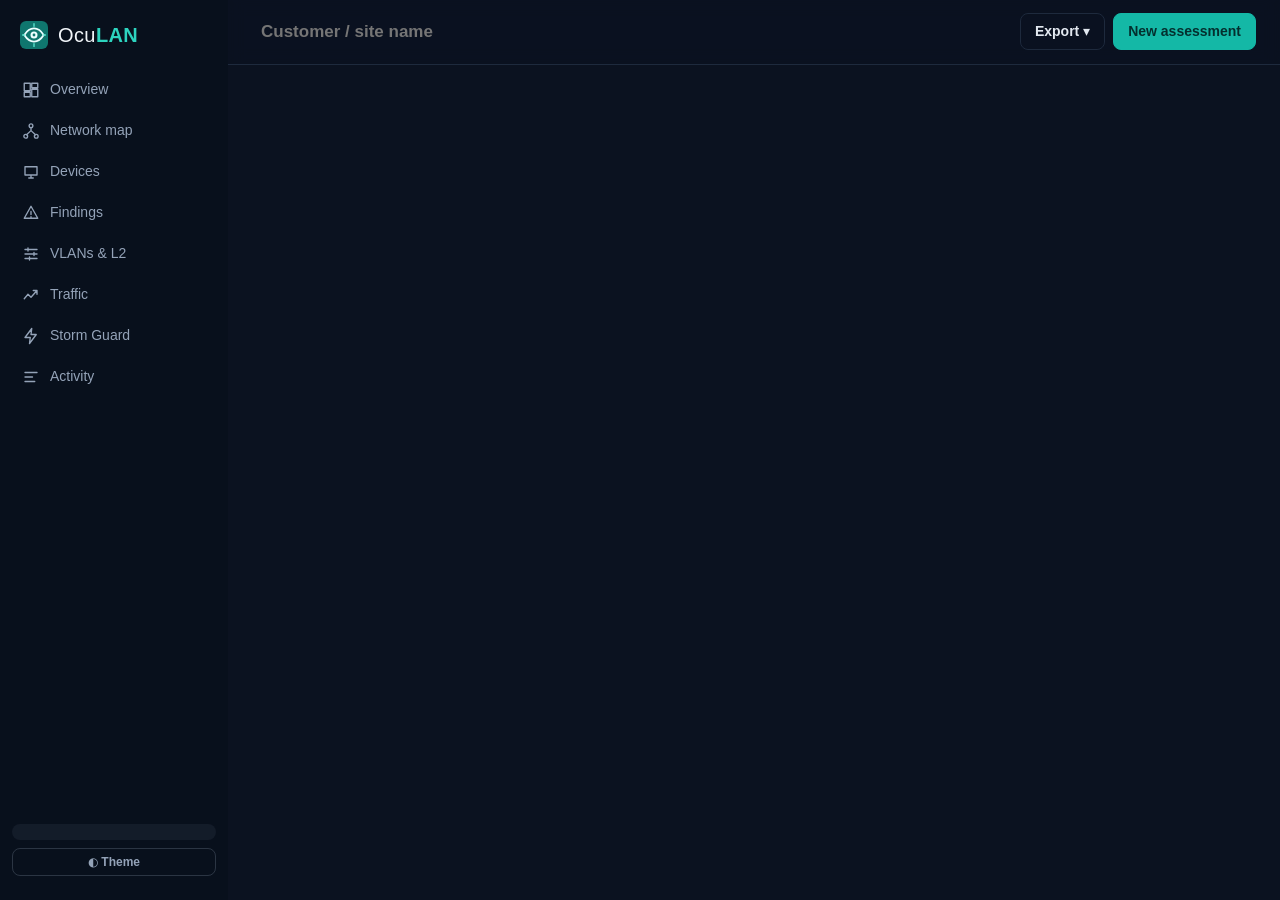
==== internal/ui/static/index.html @ 69bcc1b0 "Rewrite OcuLAN as a single-binary Go network assessment tool Replace the Google AI Studio React prot" ====
<!doctype html>
<html lang="en" data-theme="dark">
<head>
<meta charset="utf-8">
<meta name="viewport" content="width=device-width, initial-scale=1">
<title>OcuLAN</title>
<link rel="icon" href="logo.svg" type="image/svg+xml">
<link rel="stylesheet" href="style.css">
<script>try{var t=localStorage.getItem('oculan-theme');if(t)document.documentElement.dataset.theme=t;}catch(e){}</script>
</head>
<body>
<div class="shell">
  <aside class="side" id="side">
    <a class="brand" href="#/overview">
      <img src="logo.svg" alt="" width="28" height="28">
      <span>Ocu<b>LAN</b></span>
    </a>
    <nav id="nav">
      <a href="#/overview" data-v="overview"><svg viewBox="0 0 24 24"><path d="M3 13h8V3H3zM13 21h8V11h-8zM3 21h8v-6H3zM13 3v6h8V3z"/></svg>Overview</a>
      <a href="#/map" data-v="map"><svg viewBox="0 0 24 24"><circle cx="12" cy="5" r="2.5"/><circle cx="5" cy="19" r="2.5"/><circle cx="19" cy="19" r="2.5"/><path d="M12 7.5v4M12 11.5l-6 5.5M12 11.5l6 5.5"/></svg>Network map</a>
      <a href="#/devices" data-v="devices"><svg viewBox="0 0 24 24"><path d="M4 5h16v11H4zM9 20h6M12 16v4"/></svg>Devices<span class="count" id="nav-devices"></span></a>
      <a href="#/findings" data-v="findings"><svg viewBox="0 0 24 24"><path d="M12 3l9 16H3zM12 10v4M12 17v.5"/></svg>Findings<span class="count" id="nav-findings"></span></a>
      <a href="#/l2" data-v="l2"><svg viewBox="0 0 24 24"><path d="M4 6h16M4 12h16M4 18h16M8 4v4M16 10v4M10 16v4"/></svg>VLANs &amp; L2</a>
      <a href="#/traffic" data-v="traffic"><svg viewBox="0 0 24 24"><path d="M3 17l5-6 4 4 8-9M15 6h5v5"/></svg>Traffic</a>
      <a href="#/storm" data-v="storm"><svg viewBox="0 0 24 24"><path d="M13 2L4 14h7l-1 8 9-12h-7z"/></svg>Storm Guard<span class="dot" id="nav-storm"></span></a>
      <a href="#/activity" data-v="activity"><svg viewBox="0 0 24 24"><path d="M4 6h16M4 12h10M4 18h13"/></svg>Activity</a>
    </nav>
    <div class="side-foot">
      <div id="cap-pill" class="pill"></div>
      <button class="ghost small" id="theme-btn" title="Toggle light/dark">◐ Theme</button>
      <div class="ver" id="ver"></div>
    </div>
  </aside>

  <main>
    <header class="top">
      <button class="ghost icon-only" id="menu-btn" aria-label="Menu">☰</button>
      <div class="site">
        <input id="site-name" placeholder="Customer / site name" aria-label="Site name" autocomplete="off">
      </div>
      <div class="scanbar" id="scanbar" hidden>
        <div class="scan-text"><b id="scan-phase"></b> <span id="scan-msg"></span></div>
        <div class="progress"><i id="scan-prog"></i></div>
      </div>
      <div class="actions">
        <div class="menu-wrap">
          <button class="ghost" id="export-btn">Export ▾</button>
          <div class="menu" id="export-menu" hidden>
            <a href="/api/export/report.html" target="_blank" rel="noopener">Open report</a>
            <a href="/api/export/report.html?download=1">Download report (.html)</a>
            <a href="/api/export/devices.csv">Devices (.csv)</a>
            <a href="/api/export/findings.csv">Findings (.csv)</a>
            <a href="/api/export/session.json">Session data (.json)</a>
          </div>
        </div>
        <button class="danger" id="stop-btn" hidden>Stop</button>
        <button class="primary" id="scan-btn">New assessment</button>
      </div>
    </header>
    <section id="view" class="view"></section>
  </main>
</div>

<div class="drawer" id="drawer" hidden>
  <div class="drawer-head">
    <div><h2 id="dr-title"></h2><div class="muted" id="dr-sub"></div></div>
    <button class="ghost icon-only" id="dr-close" aria-label="Close">✕</button>
  </div>
  <div class="tabs" id="dr-tabs"></div>
  <div class="drawer-body" id="dr-body"></div>
</div>

<div class="modal-bg" id="modal" hidden>
  <form class="modal" id="scan-form" autocomplete="off">
    <div class="modal-head"><h2>New assessment</h2><button type="button" class="ghost icon-only" id="modal-close" aria-label="Close">✕</button></div>
    <div class="modal-body">
      <div class="grid2">
        <label>Site / customer<input name="site" placeholder="Acme Dental, Main St"></label>
        <label>Interface<select name="interface" id="f-iface"></select></label>
      </div>
      <label>Targets <span class="muted">CIDRs, ranges or IPs: e.g. 10.0.0.0/24, 10.0.5.1-50</span>
        <textarea name="targets" rows="2" id="f-targets"></textarea></label>
      <div class="grid2">
        <label>SNMP communities <span class="muted">comma separated</span><input name="communities" value="public, private"></label>
        <label>TCP ports
          <select name="ports">
            <option value="default">Assessment set (~60 ports)</option>
            <option value="top">Extended (1–1024 + assessment set)</option>
            <option value="none">None (discovery only)</option>
          </select>
        </label>
      </div>
      <details>
        <summary>SNMPv3 credentials</summary>
        <div class="grid3">
          <label>User<input name="v3user"></label>
          <label>Auth<select name="v3auth"><option>SHA</option><option>SHA256</option><option>SHA512</option><option>MD5</option></select></label>
          <label>Auth password<input name="v3authpass" type="password"></label>
          <label>Privacy<select name="v3priv"><option>AES</option><option>AES256</option><option>AES192</option><option>DES</option></select></label>
          <label>Privacy password<input name="v3privpass" type="password"></label>
        </div>
        <p class="muted small">Credentials stay in memory only and are never written to session files or reports.</p>
      </details>
      <div class="grid2">
        <label>Passive listening window
          <select name="passive">
            <option value="60">1 minute</option>
            <option value="180" selected>3 minutes (catches DHCP, LLDP, STP)</option>
            <option value="600">10 minutes</option>
            <option value="0">Don't wait</option>
          </select>
        </label>
        <label>Sweep rate<select name="rate"><option value="200">Gentle (200 pps)</option><option value="400" selected>Normal (400 pps)</option><option value="1000">Fast (1000 pps)</option></select></label>
      </div>
      <label class="check"><input type="checkbox" name="zero"> <span><b>Zero-footprint mode</b>: listen only, never transmit a packet (sensitive networks)</span></label>
      <div id="f-caps" class="note"></div>
    </div>
    <div class="modal-foot">
      <button type="button" class="ghost" id="modal-cancel">Cancel</button>
      <button type="submit" class="primary">Start assessment</button>
    </div>
  </form>
</div>

<div id="toasts" class="toasts"></div>
<script src="map.js"></script>
<script src="app.js"></script>
</body>
</html>
---- internal/ui/static/style.css ----
:root {
  --bg: #f4f6f9; --panel: #ffffff; --panel2: #f8fafc; --ink: #0f172a; --muted: #64748b; --line: #e2e8f0;
  --side: #0b1f2a; --side-ink: #cbd5e1; --side-active: #14b8a6;
  --accent: #0f766e; --accent2: #14b8a6; --accent-ink: #ffffff;
  --critical: #b91c1c; --high: #dc2626; --medium: #d97706; --low: #2563eb; --info: #64748b; --ok: #16a34a;
  --map-bg: #f8fafc; --map-text: #1e293b; --map-line: #94a3b8;
  --shadow: 0 1px 2px rgba(15,23,42,.06), 0 4px 16px rgba(15,23,42,.06);
  --radius: 12px;
  color-scheme: light;
}
:root[data-theme="dark"] {
  --bg: #0b1220; --panel: #111a2b; --panel2: #0f1726; --ink: #e2e8f0; --muted: #94a3b8; --line: #1e2a3d;
  --side: #08101c; --side-ink: #94a3b8; --side-active: #2dd4bf;
  --accent: #14b8a6; --accent2: #2dd4bf; --accent-ink: #042f2e;
  --map-bg: #0d1524; --map-text: #cbd5e1; --map-line: #3b4b63;
  --shadow: 0 1px 2px rgba(0,0,0,.3), 0 6px 20px rgba(0,0,0,.25);
  color-scheme: dark;
}
* { box-sizing: border-box; }
html, body { height: 100%; }
body { margin: 0; background: var(--bg); color: var(--ink); font: 14px/1.5 -apple-system, BlinkMacSystemFont, "Segoe UI", Roboto, Helvetica, Arial, sans-serif; -webkit-font-smoothing: antialiased; }
a { color: var(--accent); }
button, input, select, textarea { font: inherit; color: inherit; }
.muted { color: var(--muted); }
.small { font-size: 12px; }
.mono { font-family: ui-monospace, SFMono-Regular, Menlo, Consolas, monospace; font-size: 12.5px; }
[hidden] { display: none !important; }

/* shell */
.shell { display: grid; grid-template-columns: 228px 1fr; min-height: 100vh; }
.side { background: var(--side); color: var(--side-ink); display: flex; flex-direction: column; position: sticky; top: 0; height: 100vh; padding: 16px 12px; z-index: 30; }
.brand { display: flex; align-items: center; gap: 10px; color: #f1f5f9; text-decoration: none; font-size: 20px; letter-spacing: .02em; padding: 4px 8px 18px; }
.brand b { color: var(--side-active); }
nav a { display: flex; align-items: center; gap: 10px; color: var(--side-ink); text-decoration: none; padding: 9px 10px; border-radius: 8px; margin: 2px 0; font-weight: 500; }
nav a svg { width: 18px; height: 18px; fill: none; stroke: currentColor; stroke-width: 1.8; stroke-linecap: round; stroke-linejoin: round; flex: none; }
nav a:hover { background: rgba(148,163,184,.1); color: #f1f5f9; }
nav a.active { background: rgba(45,212,191,.14); color: var(--side-active); }
nav .count { margin-left: auto; font-size: 11px; background: rgba(148,163,184,.18); padding: 0 7px; border-radius: 999px; }
nav .dot { margin-left: auto; width: 8px; height: 8px; border-radius: 50%; background: transparent; }
nav .dot.ok { background: var(--ok); } nav .dot.warning { background: var(--medium); } nav .dot.storm { background: var(--critical); animation: pulse 1s infinite; }
@keyframes pulse { 50% { opacity: .3; } }
.side-foot { margin-top: auto; display: grid; gap: 8px; font-size: 12px; }
.side-foot .pill { font-size: 11.5px; line-height: 1.35; padding: 8px 10px; border-radius: 8px; background: rgba(148,163,184,.08); }
.side-foot .ver { opacity: .6; padding: 0 4px; }
main { min-width: 0; display: flex; flex-direction: column; }
.top { position: sticky; top: 0; z-index: 20; display: flex; align-items: center; gap: 14px; padding: 12px 24px; background: color-mix(in srgb, var(--bg) 88%, transparent); backdrop-filter: blur(8px); border-bottom: 1px solid var(--line); }
.site input { background: transparent; border: 1px solid transparent; border-radius: 8px; padding: 6px 8px; font-size: 17px; font-weight: 650; width: 300px; max-width: 40vw; }
.site input:hover, .site input:focus { border-color: var(--line); background: var(--panel); outline: none; }
.scanbar { flex: 1; min-width: 160px; }
.scan-text { font-size: 12.5px; white-space: nowrap; overflow: hidden; text-overflow: ellipsis; }
.progress { height: 6px; background: var(--line); border-radius: 3px; overflow: hidden; margin-top: 4px; }
.progress i { display: block; height: 100%; background: linear-gradient(90deg, var(--accent), var(--accent2)); width: 0; transition: width .4s; }
.actions { margin-left: auto; display: flex; gap: 8px; align-items: center; }
.view { padding: 22px 24px 48px; }
#menu-btn { display: none; }

/* buttons */
button { cursor: pointer; border-radius: 8px; padding: 7px 14px; border: 1px solid var(--line); background: var(--panel); font-weight: 550; }
button:hover { border-color: var(--muted); }
button.primary { background: var(--accent); border-color: var(--accent); color: var(--accent-ink); }
button.primary:hover { filter: brightness(1.08); }
button.danger { background: var(--high); border-color: var(--high); color: #fff; }
button.ghost { background: transparent; }
button.small { padding: 4px 10px; font-size: 12px; }
button.icon-only { padding: 4px 10px; }
.side button.ghost { color: var(--side-ink); border-color: rgba(148,163,184,.25); }
button:disabled { opacity: .5; cursor: default; }
.menu-wrap { position: relative; }
.menu { position: absolute; right: 0; top: calc(100% + 6px); background: var(--panel); border: 1px solid var(--line); border-radius: 10px; box-shadow: var(--shadow); min-width: 220px; padding: 6px; z-index: 40; }
.menu a { display: block; padding: 8px 10px; border-radius: 6px; color: var(--ink); text-decoration: none; }
.menu a:hover { background: var(--panel2); }

/* cards */
.grid { display: grid; gap: 16px; }
.cols-4 { grid-template-columns: repeat(4, minmax(0,1fr)); }
.cols-3 { grid-template-columns: repeat(3, minmax(0,1fr)); }
.cols-2 { grid-template-columns: repeat(2, minmax(0,1fr)); }
.span-2 { grid-column: span 2; } .span-3 { grid-column: span 3; }
.card { background: var(--panel); border: 1px solid var(--line); border-radius: var(--radius); padding: 16px 18px; box-shadow: var(--shadow); min-width: 0; }
.card h3 { margin: 0 0 12px; font-size: 13px; text-transform: uppercase; letter-spacing: .07em; color: var(--muted); font-weight: 650; display: flex; align-items: center; gap: 8px; }
.card h3 .right { margin-left: auto; text-transform: none; letter-spacing: 0; font-weight: 500; }
.kpi .v { font-size: 30px; font-weight: 750; line-height: 1.1; }
.kpi .l { color: var(--muted); font-size: 12.5px; }
.kpi .s { font-size: 12px; margin-top: 4px; }
.score { display: flex; align-items: center; gap: 18px; }
.score .grade { font-size: 46px; font-weight: 800; line-height: 1; }
.empty { text-align: center; padding: 48px 20px; color: var(--muted); }
.empty h2 { color: var(--ink); margin: 10px 0 6px; }
.hero { display: grid; grid-template-columns: 1.2fr 1fr; gap: 24px; align-items: center; background: linear-gradient(135deg, color-mix(in srgb, var(--accent) 18%, var(--panel)), var(--panel)); border: 1px solid var(--line); border-radius: 16px; padding: 28px; }
.hero h1 { margin: 0 0 8px; font-size: 26px; }
.hero ul { margin: 10px 0 0; padding-left: 18px; color: var(--muted); }

/* tables */
.table-wrap { overflow: auto; border: 1px solid var(--line); border-radius: 10px; background: var(--panel); }
table { width: 100%; border-collapse: collapse; font-size: 13px; }
th, td { text-align: left; padding: 8px 10px; border-bottom: 1px solid var(--line); vertical-align: top; }
th { position: sticky; top: 0; background: var(--panel2); font-weight: 600; font-size: 12px; color: var(--muted); text-transform: uppercase; letter-spacing: .05em; cursor: pointer; white-space: nowrap; z-index: 1; }
tr.clickable { cursor: pointer; }
tr.clickable:hover td { background: var(--panel2); }
tr.dim td { opacity: .55; }
td .sub { color: var(--muted); font-size: 12px; }
.toolbar { display: flex; gap: 10px; align-items: center; flex-wrap: wrap; margin-bottom: 12px; }
.toolbar input[type=search] { background: var(--panel); border: 1px solid var(--line); border-radius: 8px; padding: 7px 10px; min-width: 240px; }
.chips { display: flex; gap: 6px; flex-wrap: wrap; }
.chip { border: 1px solid var(--line); background: var(--panel); border-radius: 999px; padding: 3px 10px; font-size: 12px; cursor: pointer; display: inline-flex; gap: 6px; align-items: center; }
.chip.on { background: var(--accent); color: var(--accent-ink); border-color: var(--accent); }
.tdot { width: 9px; height: 9px; border-radius: 50%; display: inline-block; flex: none; }

/* severity */
.sev { display: inline-block; padding: 1px 8px; border-radius: 999px; font-size: 10.5px; font-weight: 700; text-transform: uppercase; letter-spacing: .05em; color: #fff; white-space: nowrap; }
.sev.critical { background: var(--critical); } .sev.high { background: var(--high); } .sev.medium { background: var(--medium); } .sev.low { background: var(--low); } .sev.info { background: var(--info); }
.sevbar { display: flex; height: 10px; border-radius: 5px; overflow: hidden; background: var(--line); }
.sevbar i { display: block; }
.finding { border: 1px solid var(--line); border-left: 4px solid var(--info); border-radius: 10px; padding: 14px 16px; background: var(--panel); margin-bottom: 12px; }
.finding.critical { border-left-color: var(--critical); } .finding.high { border-left-color: var(--high); } .finding.medium { border-left-color: var(--medium); } .finding.low { border-left-color: var(--low); }
.finding h4 { margin: 0; font-size: 15px; }
.finding .fix { background: color-mix(in srgb, var(--accent) 10%, transparent); border-radius: 8px; padding: 8px 10px; margin-top: 8px; font-size: 13px; }
.finding .devs { display: flex; flex-wrap: wrap; gap: 6px; margin-top: 10px; }
.finding .devs a { font-size: 12px; text-decoration: none; border: 1px solid var(--line); border-radius: 6px; padding: 2px 8px; color: var(--ink); }
.finding .devs a:hover { border-color: var(--accent); }

/* bars */
.bars .row { display: grid; grid-template-columns: 130px 1fr 60px; gap: 10px; align-items: center; margin: 6px 0; font-size: 13px; }
.bars .track { height: 8px; background: var(--line); border-radius: 4px; overflow: hidden; }
.bars .track i { display: block; height: 100%; border-radius: 4px; background: var(--accent); }
.bars .num { text-align: right; font-variant-numeric: tabular-nums; }
.list { list-style: none; margin: 0; padding: 0; }
.list li { display: flex; gap: 10px; padding: 7px 0; border-bottom: 1px solid var(--line); align-items: baseline; font-size: 13px; }
.list li:last-child { border-bottom: 0; }
.list .t { color: var(--muted); font-size: 11.5px; white-space: nowrap; font-variant-numeric: tabular-nums; }
.status { display: inline-flex; align-items: center; gap: 6px; font-size: 13px; }
.status::before { content: ""; width: 8px; height: 8px; border-radius: 50%; background: var(--muted); }
.status.ok::before { background: var(--ok); } .status.warn::before { background: var(--medium); } .status.bad::before { background: var(--critical); }

/* map */
.mapbox { position: relative; height: calc(100vh - 150px); min-height: 460px; background: var(--map-bg); border: 1px solid var(--line); border-radius: var(--radius); overflow: hidden; }
.mapbox .ctrl { position: absolute; top: 12px; left: 12px; display: flex; gap: 8px; flex-wrap: wrap; z-index: 2; }
.mapbox .ctrl input { background: var(--panel); border: 1px solid var(--line); border-radius: 8px; padding: 6px 10px; }
.legend { position: absolute; bottom: 12px; left: 12px; background: color-mix(in srgb, var(--panel) 92%, transparent); border: 1px solid var(--line); border-radius: 10px; padding: 8px 12px; font-size: 11.5px; display: flex; flex-wrap: wrap; gap: 6px 12px; max-width: calc(100% - 24px); z-index: 2; }
.legend span { display: inline-flex; align-items: center; gap: 5px; }
#mapsvg { position: absolute; inset: 0; }

/* charts */
canvas.chart { width: 100%; height: 220px; display: block; }
.storm-state { font-size: 22px; font-weight: 800; letter-spacing: .04em; }
.storm-state.ok { color: var(--ok); } .storm-state.warning { color: var(--medium); } .storm-state.storm { color: var(--critical); animation: pulse 1s infinite; }

/* drawer */
.drawer { position: fixed; top: 0; right: 0; bottom: 0; width: min(620px, 100vw); background: var(--panel); border-left: 1px solid var(--line); box-shadow: -10px 0 40px rgba(0,0,0,.25); z-index: 60; display: flex; flex-direction: column; }
.drawer-head { display: flex; gap: 12px; align-items: flex-start; padding: 18px 20px 8px; }
.drawer-head h2 { margin: 0; font-size: 19px; }
.drawer-head button { margin-left: auto; }
.tabs { display: flex; gap: 2px; padding: 0 16px; border-bottom: 1px solid var(--line); overflow-x: auto; }
.tabs button { border: 0; border-bottom: 2px solid transparent; border-radius: 0; background: none; padding: 8px 10px; color: var(--muted); white-space: nowrap; }
.tabs button.on { color: var(--accent); border-bottom-color: var(--accent); }
.drawer-body { padding: 16px 20px 40px; overflow: auto; }
dl.kv { display: grid; grid-template-columns: 140px 1fr; gap: 6px 14px; margin: 0; font-size: 13px; }
dl.kv dt { color: var(--muted); }
dl.kv dd { margin: 0; word-break: break-word; }
.tag { display: inline-block; font-size: 11px; border: 1px solid var(--line); border-radius: 6px; padding: 0 6px; margin: 0 4px 4px 0; color: var(--muted); }

/* modal */
.modal-bg { position: fixed; inset: 0; background: rgba(2,6,23,.6); z-index: 70; display: flex; align-items: flex-start; justify-content: center; padding: 6vh 16px; overflow: auto; }
.modal { background: var(--panel); border: 1px solid var(--line); border-radius: 16px; width: min(720px, 100%); box-shadow: var(--shadow); }
.modal-head, .modal-foot { display: flex; align-items: center; gap: 10px; padding: 16px 20px; }
.modal-head h2 { margin: 0; font-size: 18px; }
.modal-head button { margin-left: auto; }
.modal-foot { justify-content: flex-end; border-top: 1px solid var(--line); }
.modal-body { padding: 4px 20px 16px; display: grid; gap: 14px; }
.modal label { display: grid; gap: 5px; font-size: 13px; font-weight: 550; }
.modal input, .modal select, .modal textarea { background: var(--panel2); border: 1px solid var(--line); border-radius: 8px; padding: 8px 10px; font-weight: 400; width: 100%; }
.modal textarea { resize: vertical; font-family: ui-monospace, Menlo, Consolas, monospace; font-size: 13px; }
.modal label.check { display: flex; align-items: flex-start; gap: 10px; font-weight: 400; }
.modal label.check input { width: auto; margin-top: 3px; }
.modal details summary { cursor: pointer; font-weight: 550; font-size: 13px; }
.modal details > div { margin-top: 10px; }
.grid2 { display: grid; grid-template-columns: 1fr 1fr; gap: 12px; }
.grid3 { display: grid; grid-template-columns: repeat(3, 1fr); gap: 12px; }
.note { font-size: 12.5px; background: var(--panel2); border: 1px solid var(--line); border-radius: 8px; padding: 10px 12px; }
.note.warn { border-color: color-mix(in srgb, var(--medium) 50%, var(--line)); }

/* phases */
.phases { display: grid; gap: 6px; }
.phase { display: grid; grid-template-columns: 18px 150px 1fr 60px; gap: 10px; align-items: center; font-size: 13px; }
.phase .ic { width: 12px; height: 12px; border-radius: 50%; border: 2px solid var(--line); }
.phase.done .ic { background: var(--ok); border-color: var(--ok); }
.phase.running .ic { border-color: var(--accent); border-top-color: transparent; animation: spin .8s linear infinite; }
.phase.skipped .ic { background: var(--line); }
.phase.error .ic { background: var(--critical); border-color: var(--critical); }
@keyframes spin { to { transform: rotate(360deg); } }

/* toasts */
.toasts { position: fixed; right: 16px; bottom: 16px; display: grid; gap: 8px; z-index: 90; max-width: min(420px, calc(100vw - 32px)); }
.toast { background: var(--panel); border: 1px solid var(--line); border-left: 4px solid var(--accent); border-radius: 10px; padding: 10px 14px; box-shadow: var(--shadow); font-size: 13px; animation: slide .25s ease-out; }
.toast.high, .toast.critical { border-left-color: var(--critical); }
.toast.medium { border-left-color: var(--medium); }
@keyframes slide { from { transform: translateY(10px); opacity: 0; } }

@media (max-width: 1100px) {
  .cols-4 { grid-template-columns: repeat(2, minmax(0,1fr)); }
  .cols-3 { grid-template-columns: 1fr 1fr; }
  .span-3 { grid-column: span 2; }
}
@media (max-width: 820px) {
  .shell { grid-template-columns: 1fr; }
  .side { position: fixed; left: 0; top: 0; bottom: 0; width: 240px; transform: translateX(-100%); transition: transform .2s; }
  .side.open { transform: none; box-shadow: 10px 0 40px rgba(0,0,0,.4); }
  #menu-btn { display: inline-block; }
  .top { padding: 10px 16px; flex-wrap: wrap; }
  .site input { width: 100%; max-width: none; font-size: 15px; }
  .site { flex: 1; min-width: 0; }
  .scanbar { order: 5; flex-basis: 100%; }
  .view { padding: 16px 16px 40px; }
  .cols-4, .cols-3, .cols-2, .grid2, .grid3, .hero { grid-template-columns: 1fr; }
  .span-2, .span-3 { grid-column: auto; }
  .toolbar input[type=search] { min-width: 0; width: 100%; }
  .phase { grid-template-columns: 18px 1fr 50px; }
  .phase .d { display: none; }
  dl.kv { grid-template-columns: 110px 1fr; }
  .bars .row { grid-template-columns: 100px 1fr 50px; }
}
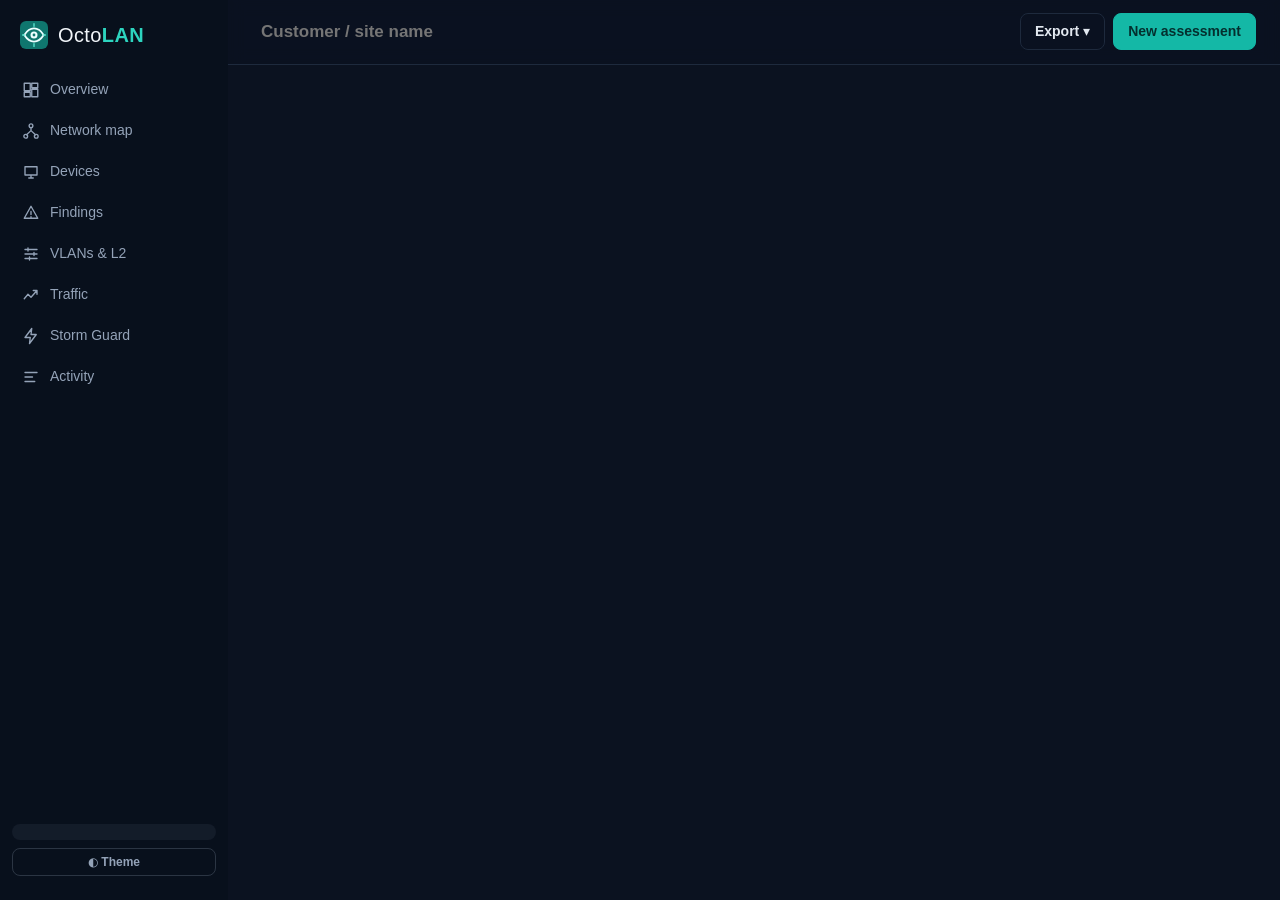
==== commit ea264c33: "Rename OcuLAN to OctoLAN Module path, binary (octolan), CLI text, dashboard, report, data directory " ====
--- a/internal/ui/static/index.html
+++ b/internal/ui/static/index.html
@@ -3,17 +3,17 @@
 <head>
 <meta charset="utf-8">
 <meta name="viewport" content="width=device-width, initial-scale=1">
-<title>OcuLAN</title>
+<title>OctoLAN</title>
 <link rel="icon" href="logo.svg" type="image/svg+xml">
 <link rel="stylesheet" href="style.css">
-<script>try{var t=localStorage.getItem('oculan-theme');if(t)document.documentElement.dataset.theme=t;}catch(e){}</script>
+<script>try{var t=localStorage.getItem('octolan-theme');if(t)document.documentElement.dataset.theme=t;}catch(e){}</script>
 </head>
 <body>
 <div class="shell">
   <aside class="side" id="side">
     <a class="brand" href="#/overview">
       <img src="logo.svg" alt="" width="28" height="28">
-      <span>Ocu<b>LAN</b></span>
+      <span>Octo<b>LAN</b></span>
     </a>
     <nav id="nav">
       <a href="#/overview" data-v="overview"><svg viewBox="0 0 24 24"><path d="M3 13h8V3H3zM13 21h8V11h-8zM3 21h8v-6H3zM13 3v6h8V3z"/></svg>Overview</a>
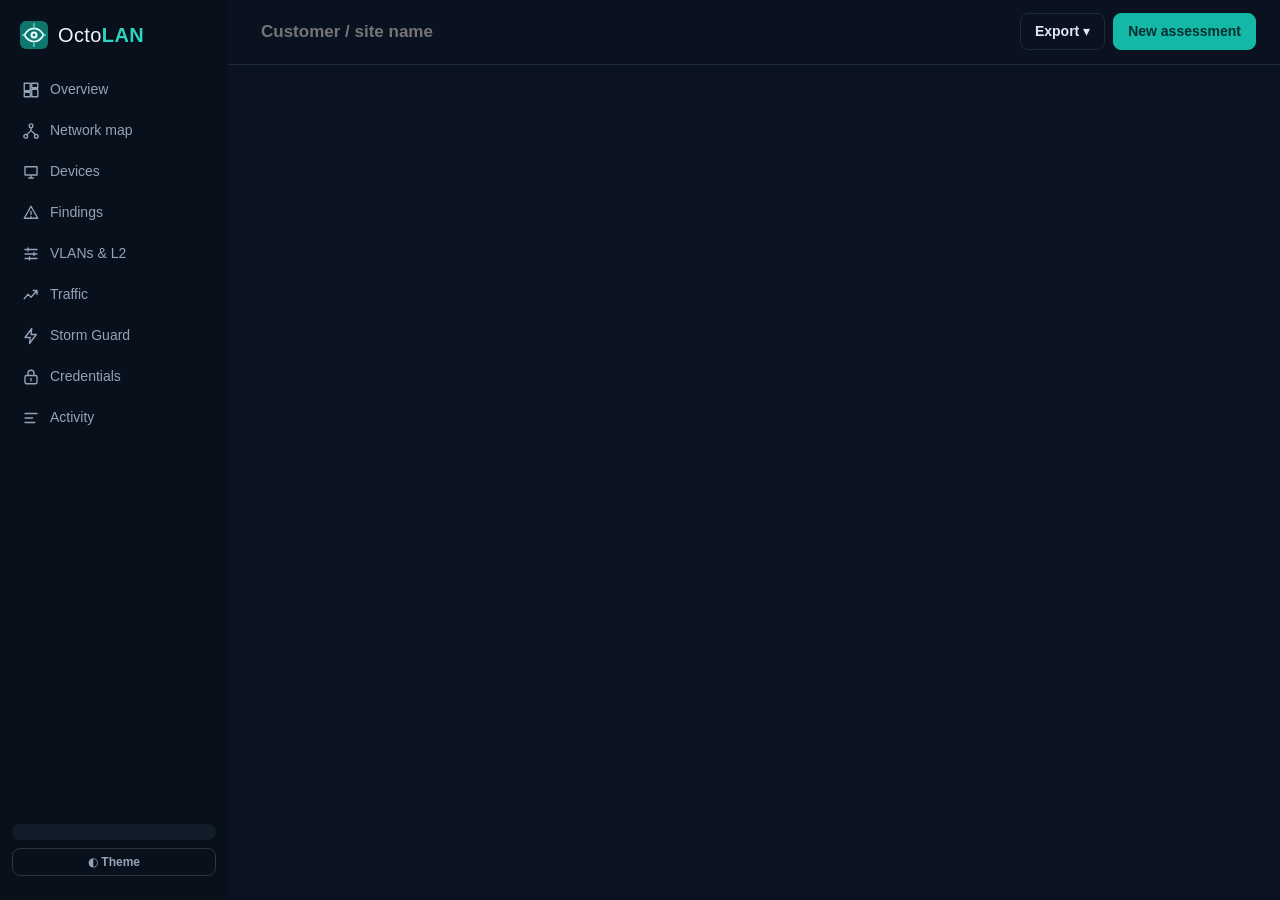
==== commit e74d168b: "Add encrypted per-customer credential vault and credentialed checks Vault: - One vault file per site" ====
--- a/internal/ui/static/index.html
+++ b/internal/ui/static/index.html
@@ -23,6 +23,7 @@
       <a href="#/l2" data-v="l2"><svg viewBox="0 0 24 24"><path d="M4 6h16M4 12h16M4 18h16M8 4v4M16 10v4M10 16v4"/></svg>VLANs &amp; L2</a>
       <a href="#/traffic" data-v="traffic"><svg viewBox="0 0 24 24"><path d="M3 17l5-6 4 4 8-9M15 6h5v5"/></svg>Traffic</a>
       <a href="#/storm" data-v="storm"><svg viewBox="0 0 24 24"><path d="M13 2L4 14h7l-1 8 9-12h-7z"/></svg>Storm Guard<span class="dot" id="nav-storm"></span></a>
+      <a href="#/vault" data-v="vault"><svg viewBox="0 0 24 24"><rect x="4" y="10" width="16" height="11" rx="2"/><path d="M8 10V7a4 4 0 0 1 8 0v3M12 14v3"/></svg>Credentials<span class="dot" id="nav-vault"></span></a>
       <a href="#/activity" data-v="activity"><svg viewBox="0 0 24 24"><path d="M4 6h16M4 12h10M4 18h13"/></svg>Activity</a>
     </nav>
     <div class="side-foot">
@@ -112,6 +113,7 @@
         </label>
         <label>Sweep rate<select name="rate"><option value="200">Gentle (200 pps)</option><option value="400" selected>Normal (400 pps)</option><option value="1000">Fast (1000 pps)</option></select></label>
       </div>
+      <label class="check"><input type="checkbox" name="usevault" checked> <span><b>Use saved credentials</b> <span id="f-vault" class="muted"></span></span></label>
       <label class="check"><input type="checkbox" name="zero"> <span><b>Zero-footprint mode</b>: listen only, never transmit a packet (sensitive networks)</span></label>
       <div id="f-caps" class="note"></div>
     </div>
--- a/internal/ui/static/style.css
+++ b/internal/ui/static/style.css
@@ -12,7 +12,7 @@
   --bg: #0b1220; --panel: #111a2b; --panel2: #0f1726; --ink: #e2e8f0; --muted: #94a3b8; --line: #1e2a3d;
   --side: #08101c; --side-ink: #94a3b8; --side-active: #2dd4bf;
   --accent: #14b8a6; --accent2: #2dd4bf; --accent-ink: #042f2e;
-  --map-bg: #0d1524; --map-text: #cbd5e1; --map-line: #3b4b63;
+  --map-bg: #0d1524; --map-text: #e2e8f0; --map-line: #3b4b63;
   --shadow: 0 1px 2px rgba(0,0,0,.3), 0 6px 20px rgba(0,0,0,.25);
   color-scheme: dark;
 }
@@ -44,7 +44,7 @@
 .side-foot .ver { opacity: .6; padding: 0 4px; }
 main { min-width: 0; display: flex; flex-direction: column; }
 .top { position: sticky; top: 0; z-index: 20; display: flex; align-items: center; gap: 14px; padding: 12px 24px; background: color-mix(in srgb, var(--bg) 88%, transparent); backdrop-filter: blur(8px); border-bottom: 1px solid var(--line); }
-.site input { background: transparent; border: 1px solid transparent; border-radius: 8px; padding: 6px 8px; font-size: 17px; font-weight: 650; width: 300px; max-width: 40vw; }
+.site input { background: transparent; border: 1px solid transparent; border-radius: 8px; padding: 6px 8px; font-size: 17px; font-weight: 650; width: 520px; max-width: 45vw; text-overflow: ellipsis; }
 .site input:hover, .site input:focus { border-color: var(--line); background: var(--panel); outline: none; }
 .scanbar { flex: 1; min-width: 160px; }
 .scan-text { font-size: 12.5px; white-space: nowrap; overflow: hidden; text-overflow: ellipsis; }
@@ -219,3 +219,5 @@
   dl.kv { grid-template-columns: 110px 1fr; }
   .bars .row { grid-template-columns: 100px 1fr 50px; }
 }
+
+code { font-family: ui-monospace, SFMono-Regular, Menlo, Consolas, monospace; font-size: .92em; background: var(--panel2); border: 1px solid var(--line); border-radius: 4px; padding: 0 4px; }
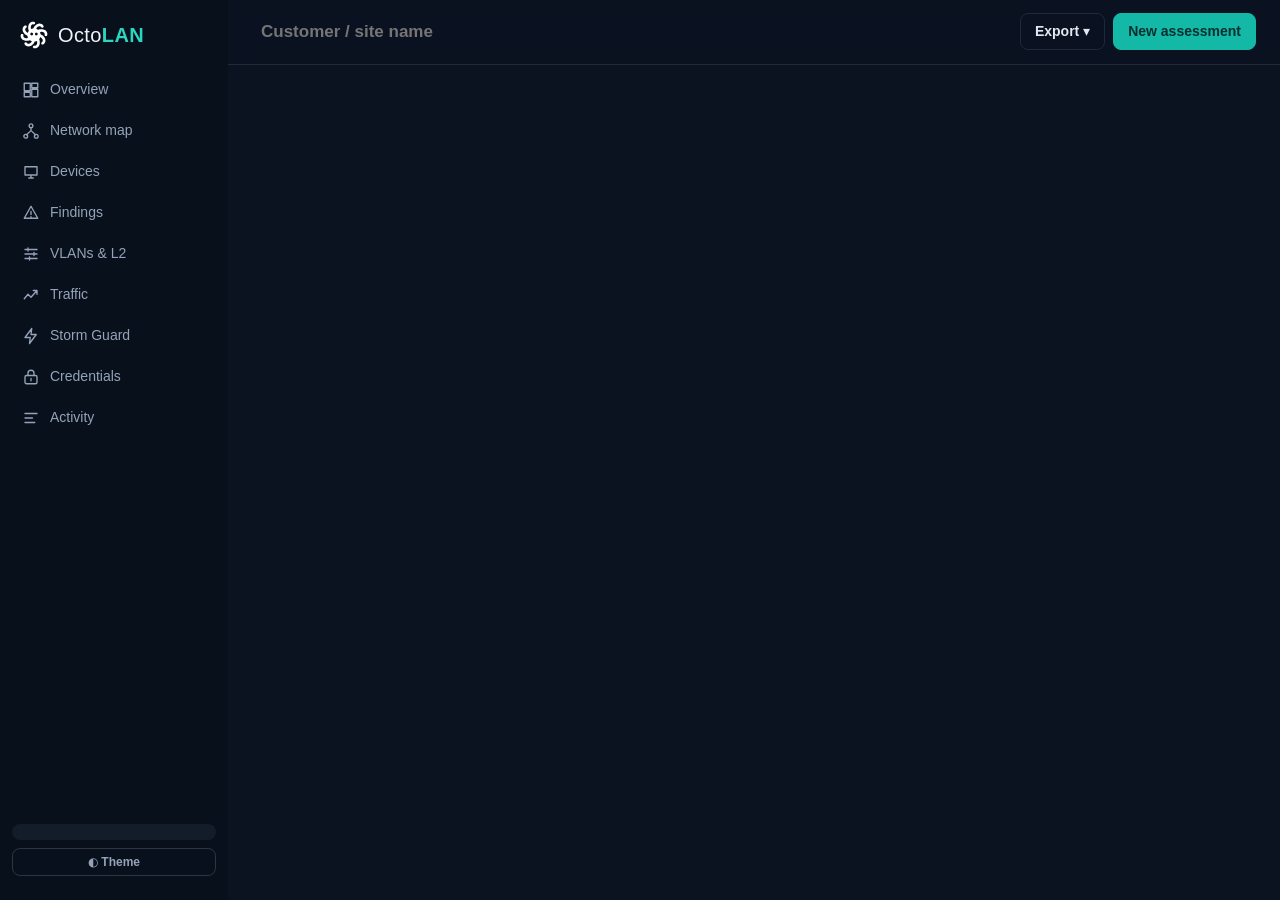
==== commit 7ee9d960: "Add new octopus logo, favicon and brand files Replace the dashboard logo with the new OctoLAN octopu" ====
--- a/internal/ui/static/index.html
+++ b/internal/ui/static/index.html
@@ -4,7 +4,7 @@
 <meta charset="utf-8">
 <meta name="viewport" content="width=device-width, initial-scale=1">
 <title>OctoLAN</title>
-<link rel="icon" href="logo.svg" type="image/svg+xml">
+<link rel="icon" href="favicon.svg" type="image/svg+xml">
 <link rel="stylesheet" href="style.css">
 <script>try{var t=localStorage.getItem('octolan-theme');if(t)document.documentElement.dataset.theme=t;}catch(e){}</script>
 </head>
